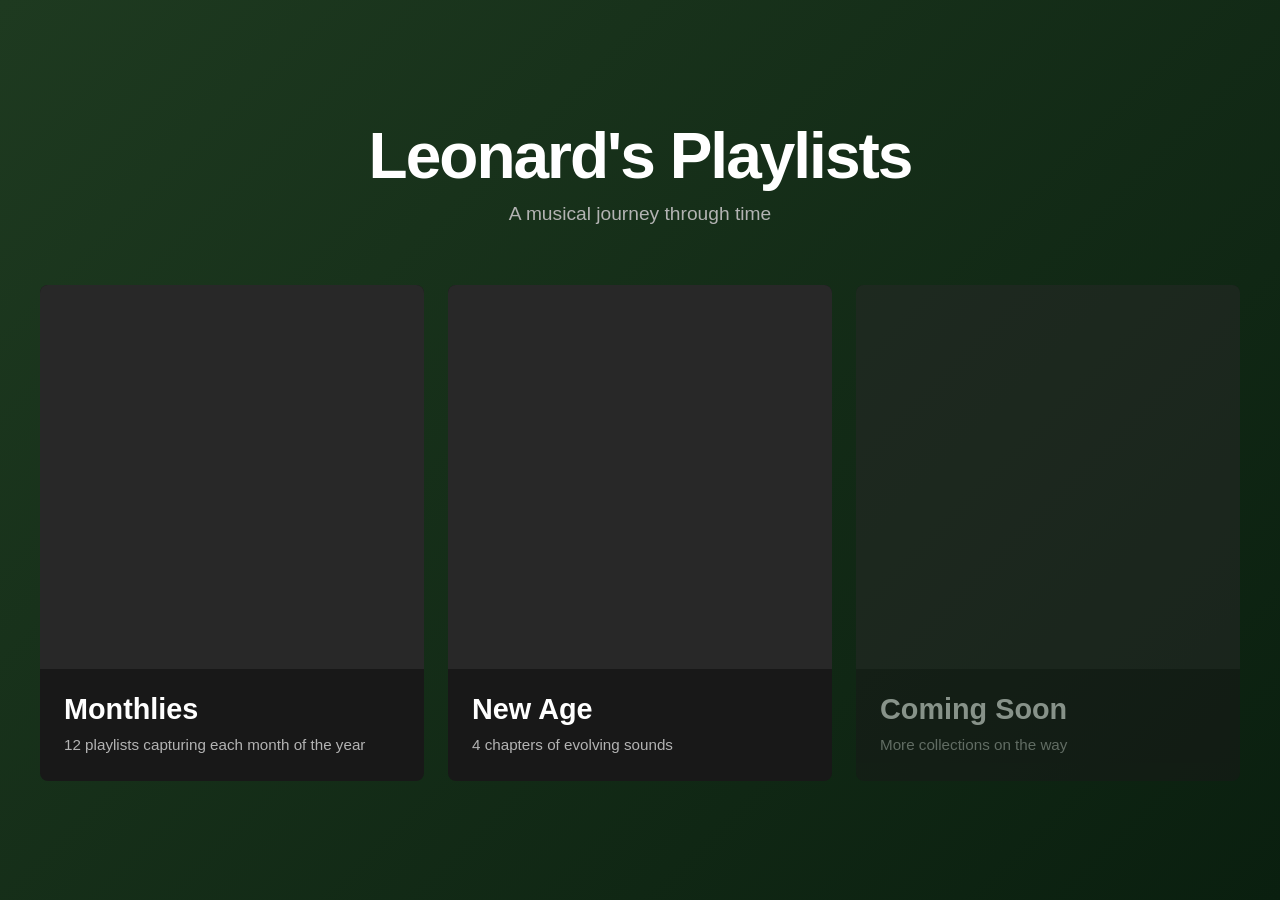
==== index.html @ 992f6d96 "Tidey things up, swithc to kiro development" ====
<!DOCTYPE html>
<html lang="en">
<head>
  <meta charset="UTF-8">
  <meta name="viewport" content="width=device-width, initial-scale=1.0">
  <title>Leonard's Playlists</title>
  <link rel="shortcut icon" type="image/x-icon" href="favicon.ico">
  <link rel="stylesheet" href="css/shared.css">
  <link rel="stylesheet" href="css/landing.css">
</head>
<body>
  <div class="container">
    <header>
      <h1>Leonard's Playlists</h1>
      <p class="subtitle">A musical journey through time</p>
    </header>

    <div class="sections">
      <a href="monthlies.html" class="section-card card">
        <div class="card-image" style="background-image: url('img/march.jpg')"></div>
        <div class="card-content">
          <h2>Monthlies</h2>
          <p>12 playlists capturing each month of the year</p>
        </div>
      </a>

      <a href="new-age.html" class="section-card card">
        <div class="card-image" style="background-image: url('img/newage1.jpg')"></div>
        <div class="card-content">
          <h2>New Age</h2>
          <p>4 chapters of evolving sounds</p>
        </div>
      </a>

      <div class="section-card card coming-soon">
        <div class="card-image"></div>
        <div class="card-content">
          <h2>Coming Soon</h2>
          <p>More collections on the way</p>
        </div>
      </div>
    </div>
  </div>
</body>
</html>
---- css/shared.css ----
@font-face {
  font-family: SpotifyWebFont;
  src: url("../font/circular/ProductSans-Medium.ttf");
}

* {
  margin: 0;
  padding: 0;
  box-sizing: border-box;
}

body {
  font-family: SpotifyWebFont, -apple-system, BlinkMacSystemFont, "Segoe UI", sans-serif;
  background: linear-gradient(135deg, #1e3a20 0%, #0a1f0f 100%);
  color: #fff;
  min-height: 100vh;
}

.back-button {
  position: fixed;
  top: 20px;
  left: 20px;
  background: #181818;
  color: #fff;
  text-decoration: none;
  padding: 12px 24px;
  border-radius: 24px;
  font-size: 1rem;
  font-weight: 600;
  transition: background 0.3s, transform 0.2s;
  z-index: 100;
}

.back-button:hover {
  background: #282828;
  transform: scale(1.05);
}

.card {
  background: #181818;
  border-radius: 8px;
  overflow: hidden;
  transition: transform 0.3s, box-shadow 0.3s;
}

.card:hover {
  transform: translateY(-8px);
  box-shadow: 0 20px 40px rgba(0, 0, 0, 0.5);
}

.card-image {
  width: 100%;
  aspect-ratio: 1 / 1;
  background-color: #282828;
  background-size: cover;
  background-position: center;
  overflow: hidden;
}

.card-content {
  padding: 24px;
}

.card-content h2 {
  font-size: 1.8rem;
  margin-bottom: 8px;
  font-weight: 600;
}

.card-content p {
  color: #b3b3b3;
  font-size: 0.95rem;
  line-height: 1.5;
}

::-webkit-scrollbar {
  width: 8px;
}

::-webkit-scrollbar-track {
  background: #0a1f0f;
}

::-webkit-scrollbar-thumb {
  background: #282828;
  border-radius: 4px;
}

::-webkit-scrollbar-thumb:hover {
  background: #3e3e3e;
}
---- css/landing.css ----
body {
  display: flex;
  align-items: center;
  justify-content: center;
  padding: 20px;
}

.container {
  max-width: 1200px;
  width: 100%;
}

header {
  text-align: center;
  margin-bottom: 60px;
}

h1 {
  font-size: 4rem;
  font-weight: 700;
  margin-bottom: 10px;
  letter-spacing: -2px;
}

.subtitle {
  font-size: 1.2rem;
  color: #b3b3b3;
  font-weight: 400;
}

.sections {
  display: grid;
  grid-template-columns: repeat(auto-fill, minmax(300px, 1fr));
  gap: 24px;
  max-width: 1200px;
  margin: 0 auto;
}

@media (min-width: 1000px) {
  .sections {
    grid-template-columns: repeat(3, 1fr);
  }
}

@media (max-width: 999px) and (min-width: 650px) {
  .sections {
    grid-template-columns: repeat(2, 1fr);
  }
}

@media (max-width: 649px) {
  .sections {
    grid-template-columns: 1fr;
    max-width: 400px;
  }
}

.section-card {
  background: #181818;
  border-radius: 8px;
  overflow: hidden;
  text-decoration: none;
  color: inherit;
  transition: transform 0.3s, box-shadow 0.3s;
  cursor: pointer;
}

.section-card:hover {
  transform: translateY(-8px);
  box-shadow: 0 20px 40px rgba(0, 0, 0, 0.5);
}

.section-card.coming-soon {
  opacity: 0.5;
  cursor: default;
}

.section-card.coming-soon:hover {
  transform: none;
  box-shadow: none;
}

.card-image {
  width: 100%;
  aspect-ratio: 1 / 1;
  background-color: #282828;
  background-size: cover;
  background-position: center;
}

.card-content {
  padding: 24px;
}

.card-content h2 {
  font-size: 1.8rem;
  margin-bottom: 8px;
}

.card-content p {
  color: #b3b3b3;
  font-size: 0.95rem;
  line-height: 1.5;
}

@media (max-width: 768px) {
  h1 {
    font-size: 2.5rem;
  }
  
  header {
    margin-bottom: 40px;
  }
}
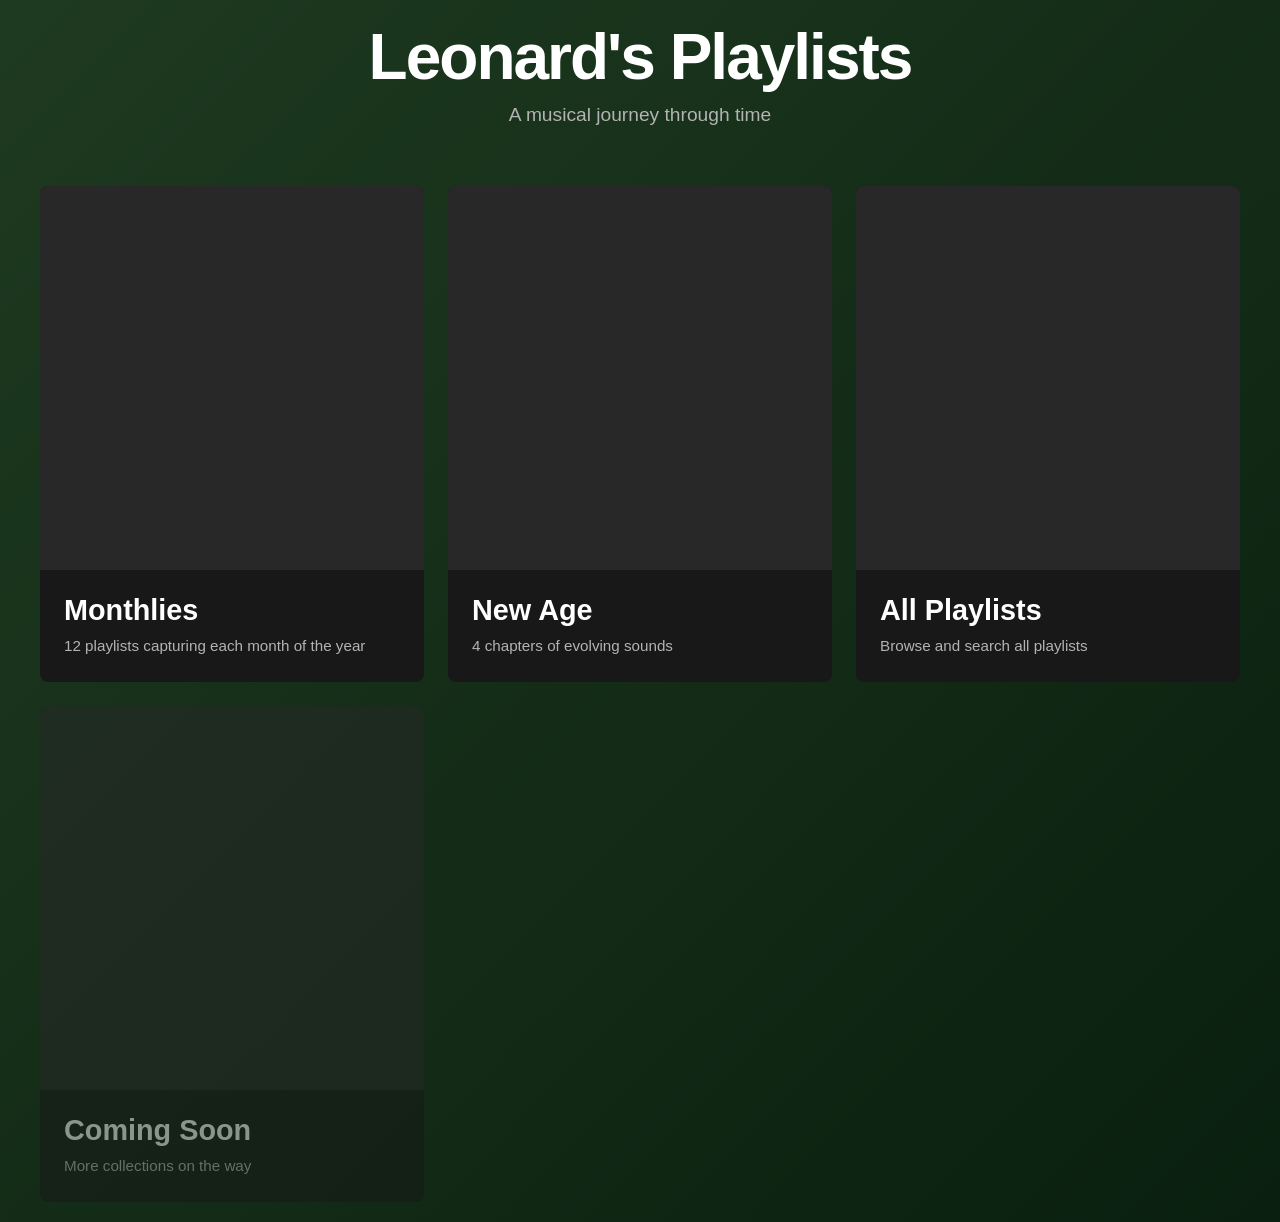
==== commit 9f4e983c: "Add new page" ====
--- a/index.html
+++ b/index.html
@@ -32,6 +32,14 @@
         </div>
       </a>
 
+      <a href="all-playlists.html" class="section-card card">
+        <div class="card-image" style="background-image: url('img/na.png')"></div>
+        <div class="card-content">
+          <h2>All Playlists</h2>
+          <p>Browse and search all playlists</p>
+        </div>
+      </a>
+
       <div class="section-card card coming-soon">
         <div class="card-image"></div>
         <div class="card-content">
